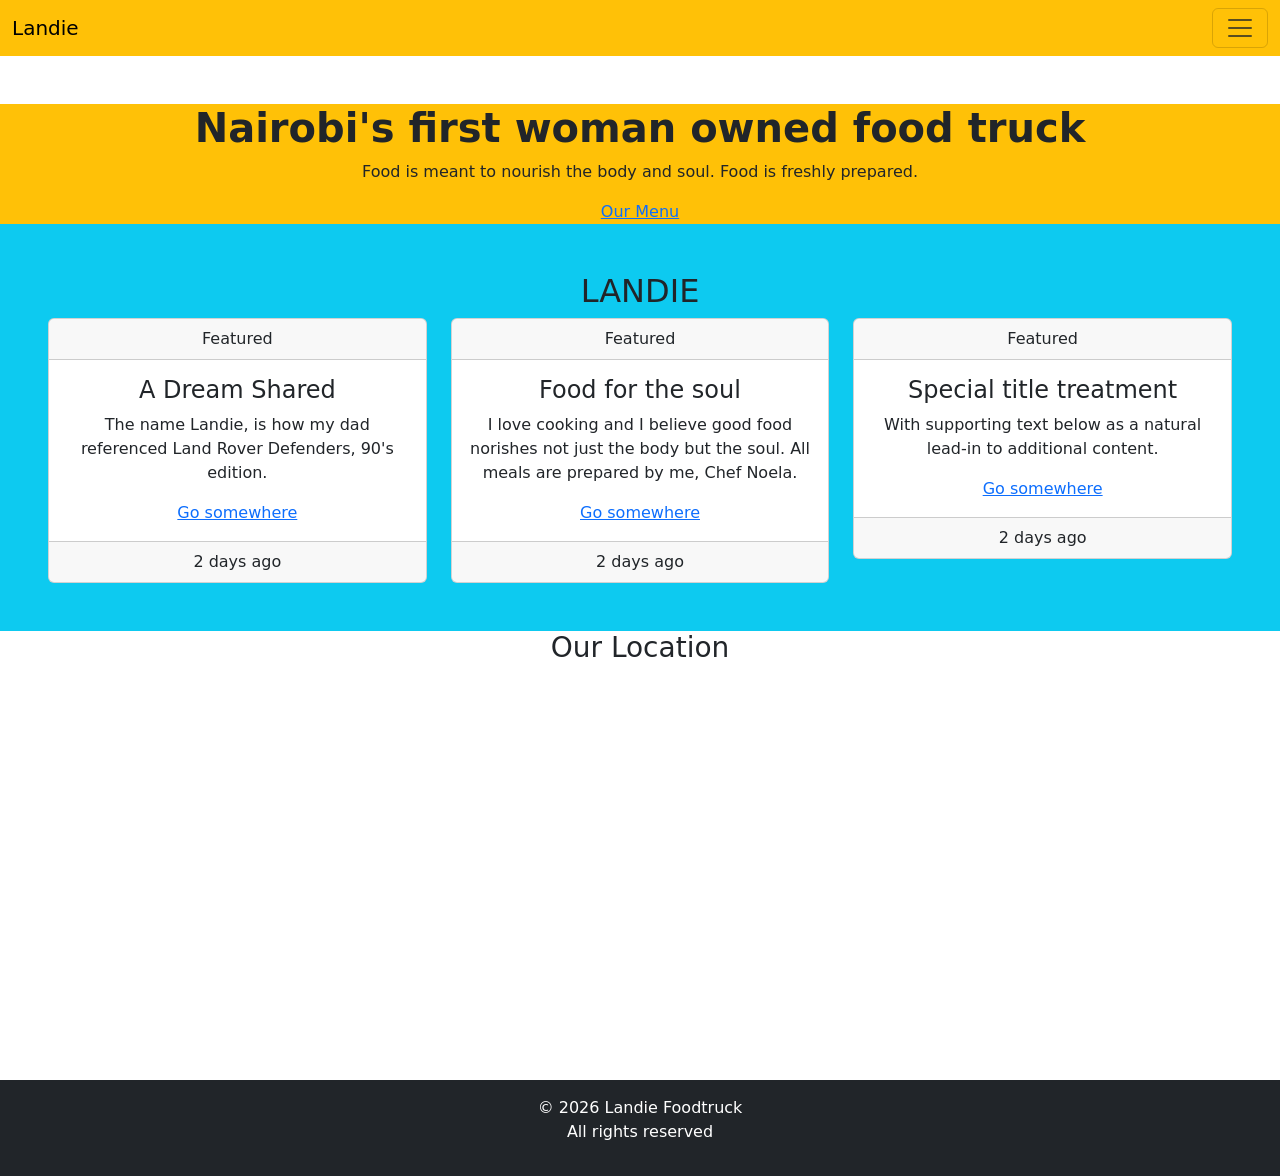
==== bootstrap.html @ e56b79ac "initial commit" ====
<!DOCTYPE html>
<html lang="en">
<head>
    <meta charset="UTF-8">
    <meta name="viewport" content="width=device-width, initial-scale=1.0">
    <title>Bootstrap Illustration</title>
    <link rel="stylesheet" href="https://cdn.jsdelivr.net/npm/bootstrap@5.3.8/dist/css/bootstrap.min.css">
</head>
<body>
    <nav class="navbar sm:navbar-expand bg-warning fg-2">
  <div class="container-fluid">
    <a class="navbar-brand" href="#">Landie</a>
    <button class="btn-icon navbar-toggler" type="button" data-bs-toggle="drawer" data-bs-target="#navbarNavAltMarkup" aria-controls="navbarNavAltMarkup" aria-expanded="false" aria-label="Toggle navigation">
      <span class="navbar-toggler-icon" aria-hidden="true"></span>
    </button>
    <dialog class="drawer drawer-end" tabindex="-1" id="navbarNavAltMarkup" aria-labelledby="navbarNavAltMarkupLabel">
      <div class="drawer-header">
        <h5 class="drawer-title" id="navbarNavAltMarkupLabel">Menu</h5>
        <button type="button" class="btn-close" data-bs-dismiss="drawer" aria-label="Close"></button>
      </div>
      <div class="drawer-body">
        <div class="nav nav-pills navbar-nav">
          <a class="nav-link active" aria-current="page" href="#">A dream</a>
          <a class="nav-link" href="#">Menu</a>
          <a class="nav-link" href="#">Our Locations</a>
          <a class="nav-link disabled" aria-disabled="true">Book US/Catering</a>
        </div>
      </div>
    </dialog>
  </div>
</nav>

<!-- Hero section -->
    <section class="bg-warning mt-5 text-center py-10">
        <div class="container">
            <h1 class="fw-bold">Nairobi's first woman owned food truck</h1>
   <p>Food is meant to nourish the body and soul. Food is freshly prepared.</p>
   <a href="https://eatout.co.ke/restaurant/hashmi-barbeque/" target="_blank"class="btn-subtle theme-primary">Our Menu</a>     
        </div>
    </section>


    <!-- main section -->
<section class="bg-info p-5">
    <div>
<h2 class="text-center">LANDIE</h2>
<div class="row">
    
<div class="col-md-4 col-sm-4"><div class="card text-center">
  <div class="card-header">
    Featured
  </div>
  <div class="card-body">
    <h4 class="card-title">A Dream Shared</h4>
    <p class="card-text">The name Landie, is how my dad referenced Land Rover Defenders, 90's edition.</p>
    <a href="#" class="btn-solid theme-primary mx-auto">Go somewhere</a>
  </div>
  <div class="card-footer fg-2">
    2 days ago
  </div>
</div></div>
<div class="col-md-4 col-sm-4"><div class="card text-center">
  <div class="card-header">
    Featured
  </div>
  <div class="card-body">
    <h4 class="card-title">Food for the soul</h4>
    <p class="card-text">I love cooking and I believe good food norishes not just the body but the soul. All meals are prepared by me, Chef Noela.</p>
    <a href="#" class="btn-solid theme-primary mx-auto">Go somewhere</a>
  </div>
  <div class="card-footer fg-2">
    2 days ago
  </div>
</div></div>
<div class="col-md-4 col-sm-4"><div class="card text-center">
  <div class="card-header">
    Featured
  </div>
  <div class="card-body">
    <h4 class="card-title">Special title treatment</h4>
    <p class="card-text">With supporting text below as a natural lead-in to additional content.</p>
    <a href="#" class="btn-solid theme-primary mx-auto">Go somewhere</a>
  </div>
  <div class="card-footer fg-2">
    2 days ago
  </div>
</div></div>

</div>



    </div>
</section>

<!-- Google Map -->
 <section class="container text-center">
  <div>
<h3>Our Location</h3>
<iframe src="https://www.google.com/maps/embed?pb=!1m18!1m12!1m3!1d3988.9010999298393!2d36.79825967311098!3d-1.2285879355619003!2m3!1f0!2f0!3f0!3m2!1i1024!2i768!4f13.1!3m3!1m2!1s0x182f1779b3c7f3e3%3A0xcaea692181cc84c4!2sEmbassy%20of%20Switzerland!5e0!3m2!1sen!2ske!4v1792131844779!5m2!1sen!2ske" width="100%" height="400" style="border:0;" allowfullscreen="" loading="lazy" referrerpolicy="strict-origin-when-cross-origin"></iframe>

  </div>
 </section>


<!-- Footer -->
 <footer class="text-center py-3 bg-dark text-white">
  <p>&copy; 2026 Landie Foodtruck
    <br> 
    All rights reserved</p>
 </footer>




   <script src="https://cdn.jsdelivr.net/npm/bootstrap@5.3.8/dist/js/bootstrap.bundle.min.js
"></script>
</body>
</html>
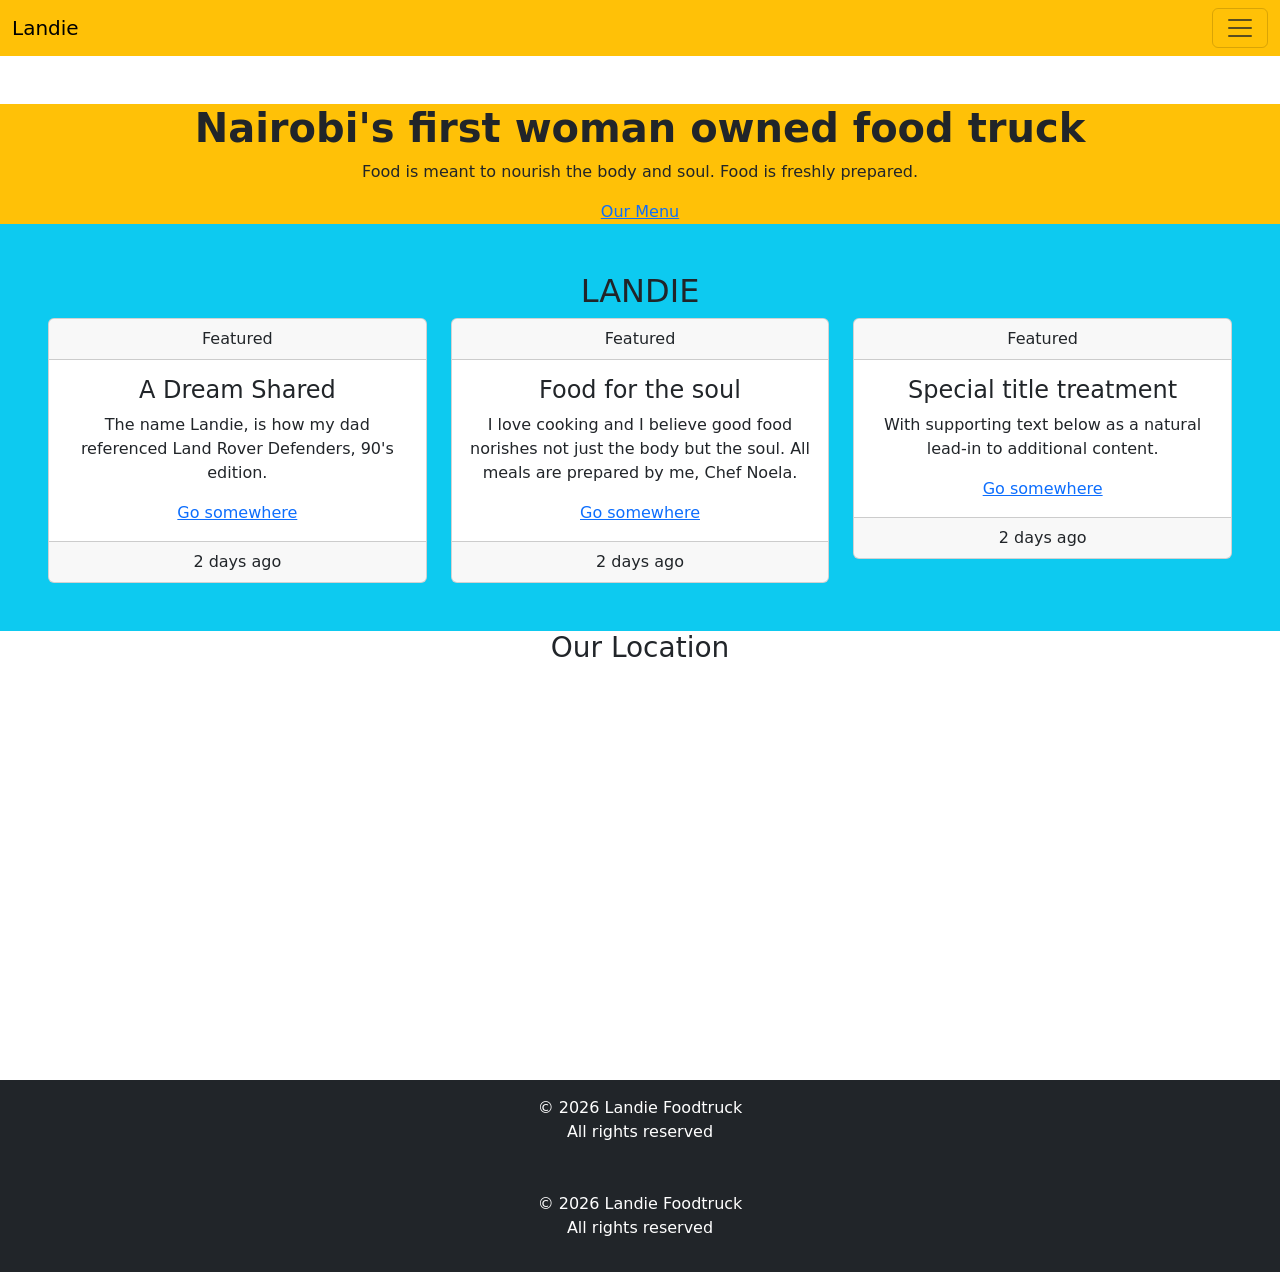
==== commit 1e9d7ada: "Added the finance module" ====
--- a/bootstrap.html
+++ b/bootstrap.html
@@ -110,6 +110,12 @@
     All rights reserved</p>
  </footer>
 
+  <footer class="text-center py-3 bg-dark text-white">
+  <p>&copy; 2026 Landie Foodtruck
+    <br> 
+    All rights reserved</p>
+ </footer>
+
 
 
 
